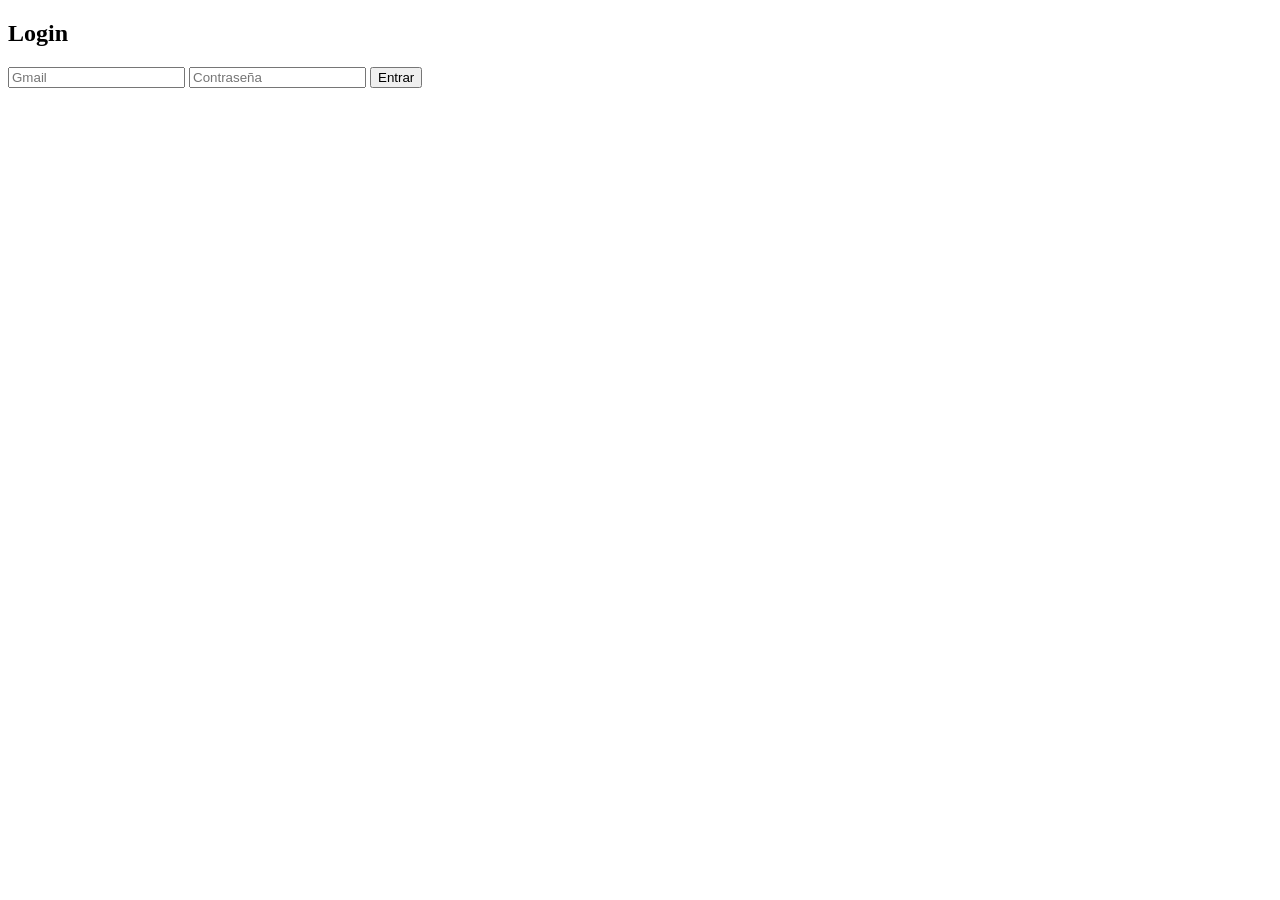
==== index.html @ 4f7f850d "Crear index.html" ====
<!DOCTYPE html>
<html>
<head>
<meta charset="UTF-8">
<title>Login Panel</title>
<link rel="stylesheet" href="style.css">
</head>

<body>

<div class="panel">

<h2>Login</h2>

<input id="gmail" placeholder="Gmail">
<input id="password" type="password" placeholder="Contraseña">

<button onclick="login()">Entrar</button>

<p id="msg"></p>

</div>

<script src="script.js"></script>

</body>
</html>
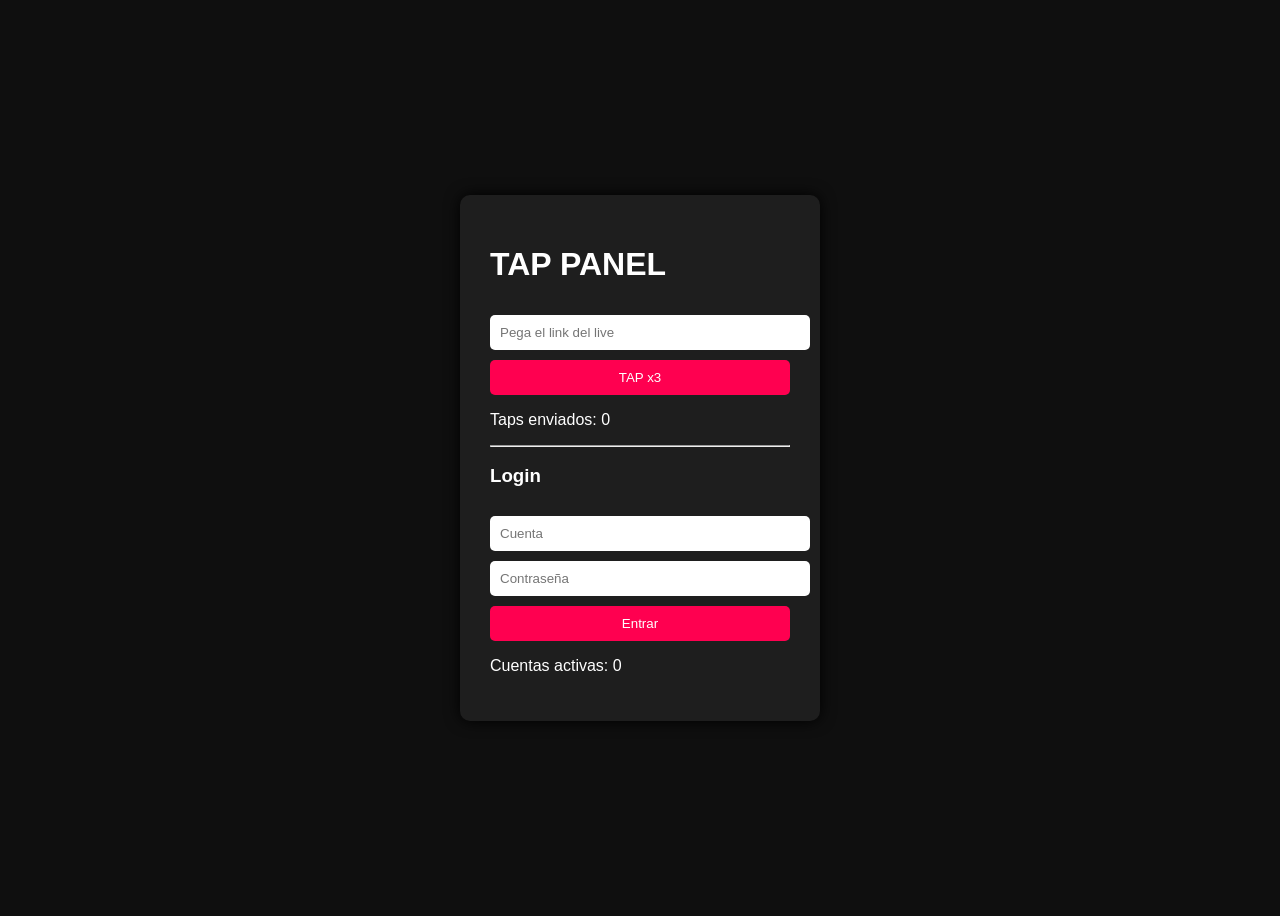
==== commit 69a35512: "Actualizar index.html" ====
--- a/index.html
+++ b/index.html
@@ -2,7 +2,7 @@
 <html>
 <head>
 <meta charset="UTF-8">
-<title>Login Panel</title>
+<title>Tap Panel</title>
 <link rel="stylesheet" href="style.css">
 </head>
 
@@ -10,14 +10,24 @@
 
 <div class="panel">
 
-<h2>Login</h2>
+<h1>TAP PANEL</h1>
 
-<input id="gmail" placeholder="Gmail">
+<input id="liveLink" placeholder="Pega el link del live">
+
+<button class="tap" onclick="tap()">TAP x3</button>
+
+<p>Taps enviados: <span id="tapCount">0</span></p>
+
+<hr>
+
+<h3>Login</h3>
+
+<input id="gmail" placeholder="Cuenta">
 <input id="password" type="password" placeholder="Contraseña">
 
 <button onclick="login()">Entrar</button>
 
-<p id="msg"></p>
+<p>Cuentas activas: <span id="active">0</span></p>
 
 </div>
 
--- a/style.css
+++ b/style.css
@@ -0,0 +1,50 @@
+body{
+
+background:#0f0f0f;
+color:white;
+font-family:Arial;
+display:flex;
+justify-content:center;
+align-items:center;
+height:100vh;
+
+}
+
+.panel{
+
+background:#1e1e1e;
+padding:30px;
+border-radius:10px;
+width:300px;
+box-shadow:0 0 15px black;
+
+}
+
+input{
+
+width:100%;
+padding:10px;
+margin-top:10px;
+border:none;
+border-radius:5px;
+
+}
+
+button{
+
+width:100%;
+padding:10px;
+margin-top:10px;
+background:#ff0050;
+border:none;
+color:white;
+border-radius:5px;
+cursor:pointer;
+
+}
+
+button:hover{
+
+background:#ff2c70;
+
+}
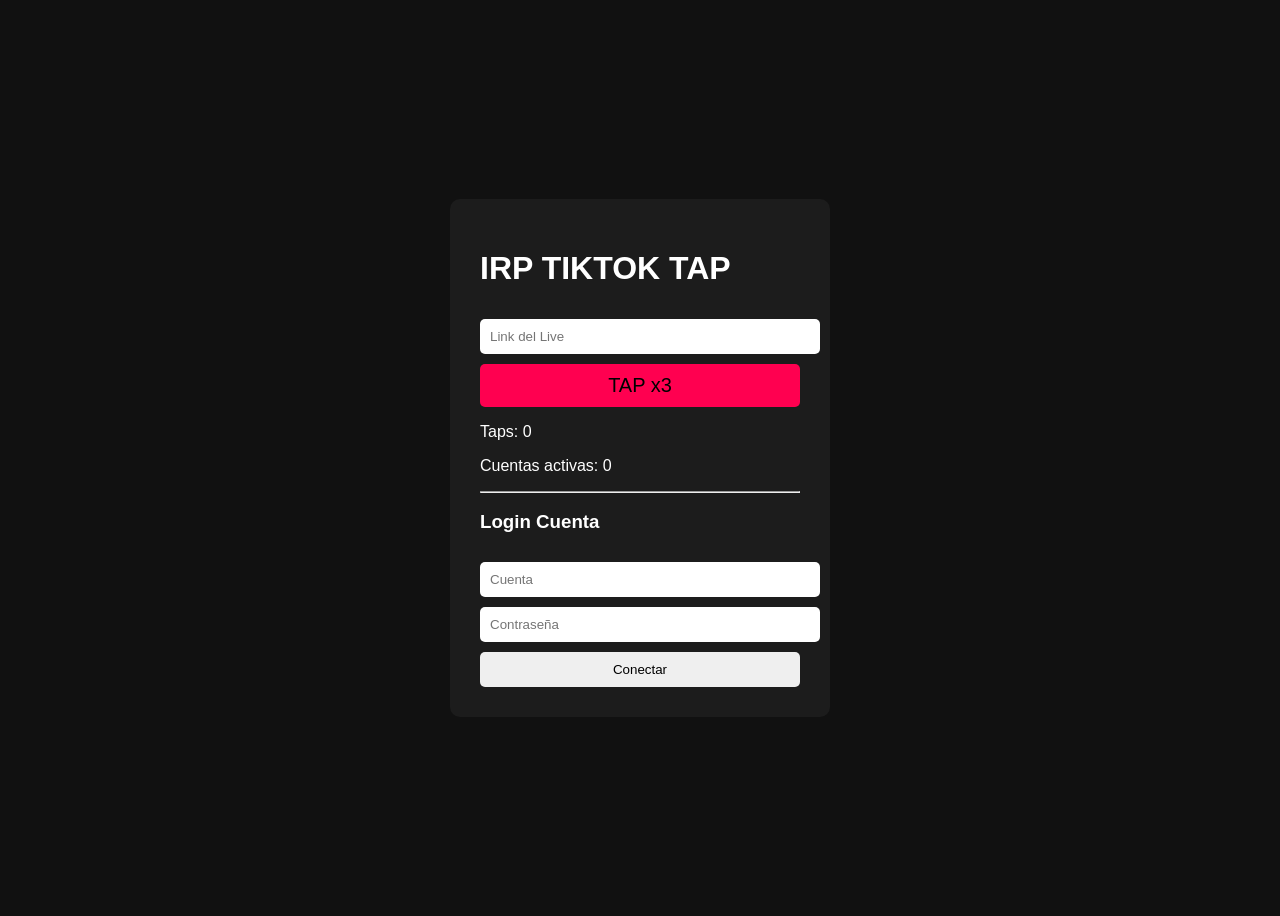
==== commit 9b9d7c88: "Actualizar index.html" ====
--- a/index.html
+++ b/index.html
@@ -1,37 +1,70 @@
 <!DOCTYPE html>
-<html>
+<html lang="es">
+
 <head>
 <meta charset="UTF-8">
-<title>Tap Panel</title>
+<meta name="viewport" content="width=device-width,initial-scale=1.0">
+<title>IRP TIKTOK TAP</title>
+
 <link rel="stylesheet" href="style.css">
+
 </head>
 
 <body>
 
 <div class="panel">
 
-<h1>TAP PANEL</h1>
+<h1>IRP TIKTOK TAP</h1>
 
-<input id="liveLink" placeholder="Pega el link del live">
+<input id="live" placeholder="Link del Live">
 
 <button class="tap" onclick="tap()">TAP x3</button>
 
-<p>Taps enviados: <span id="tapCount">0</span></p>
+<div class="stats">
+
+<p>Taps: <span id="tapCount">0</span></p>
+<p>Cuentas activas: <span id="active">0</span></p>
+
+</div>
 
 <hr>
 
-<h3>Login</h3>
+<h3>Login Cuenta</h3>
 
 <input id="gmail" placeholder="Cuenta">
 <input id="password" type="password" placeholder="Contraseña">
 
-<button onclick="login()">Entrar</button>
-
-<p>Cuentas activas: <span id="active">0</span></p>
+<button class="login" onclick="login()">Conectar</button>
 
 </div>
 
-<script src="script.js"></script>
+<script>
+
+let taps = 0
+let active = 0
+
+function tap(){
+
+taps += 3
+document.getElementById("tapCount").innerText = taps
+
+}
+
+function login(){
+
+let gmail = document.getElementById("gmail").value
+let pass = document.getElementById("password").value
+
+if(gmail && pass){
+
+active++
+document.getElementById("active").innerText = active
+
+}
+
+}
+
+</script>
 
 </body>
 </html>
--- a/style.css
+++ b/style.css
@@ -1,50 +1,38 @@
 body{
-
-background:#0f0f0f;
+background:#111;
 color:white;
 font-family:Arial;
 display:flex;
 justify-content:center;
 align-items:center;
 height:100vh;
-
 }
 
 .panel{
-
-background:#1e1e1e;
+background:#1c1c1c;
 padding:30px;
 border-radius:10px;
-width:300px;
-box-shadow:0 0 15px black;
-
+width:320px;
 }
 
 input{
+width:100%;
+padding:10px;
+margin-top:10px;
+border-radius:5px;
+border:none;
+}
 
+button{
 width:100%;
 padding:10px;
 margin-top:10px;
 border:none;
 border-radius:5px;
-
+cursor:pointer;
 }
 
-button{
-
-width:100%;
-padding:10px;
-margin-top:10px;
+.tap{
 background:#ff0050;
-border:none;
-color:white;
-border-radius:5px;
-cursor:pointer;
-
-}
-
-button:hover{
-
-background:#ff2c70;
-
+font-size:20px;
 }
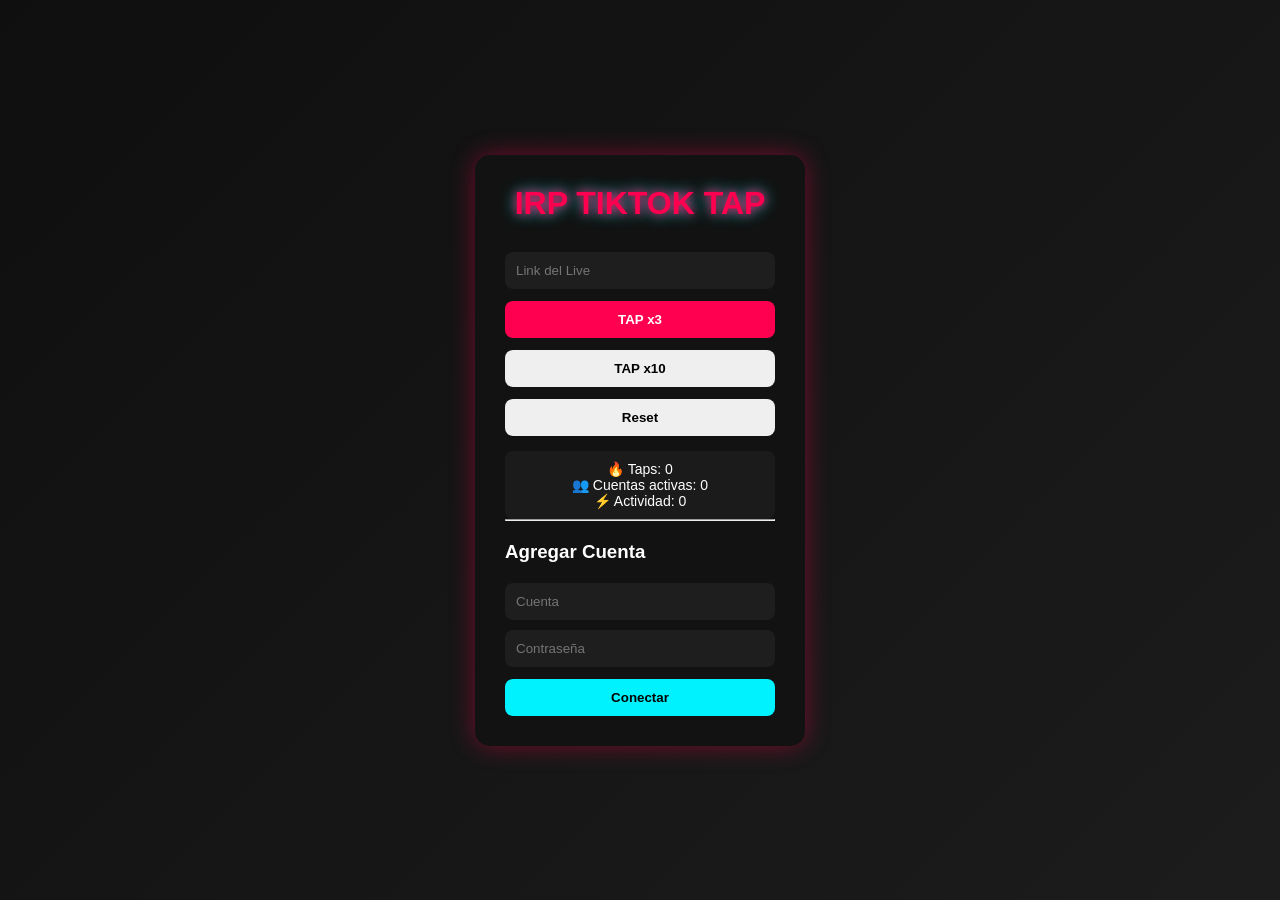
==== commit 1db7b658: "Actualizar index.html" ====
--- a/index.html
+++ b/index.html
@@ -3,11 +3,9 @@
 
 <head>
 <meta charset="UTF-8">
-<meta name="viewport" content="width=device-width,initial-scale=1.0">
+<meta name="viewport" content="width=device-width, initial-scale=1.0">
 <title>IRP TIKTOK TAP</title>
-
 <link rel="stylesheet" href="style.css">
-
 </head>
 
 <body>
@@ -18,18 +16,25 @@
 
 <input id="live" placeholder="Link del Live">
 
+<div class="controls">
+
 <button class="tap" onclick="tap()">TAP x3</button>
+<button class="tap2" onclick="tap10()">TAP x10</button>
+<button class="reset" onclick="reset()">Reset</button>
+
+</div>
 
 <div class="stats">
 
-<p>Taps: <span id="tapCount">0</span></p>
-<p>Cuentas activas: <span id="active">0</span></p>
+<p>🔥 Taps: <span id="tapCount">0</span></p>
+<p>👥 Cuentas activas: <span id="active">0</span></p>
+<p>⚡ Actividad: <span id="activity">0</span></p>
 
 </div>
 
 <hr>
 
-<h3>Login Cuenta</h3>
+<h3>Agregar Cuenta</h3>
 
 <input id="gmail" placeholder="Cuenta">
 <input id="password" type="password" placeholder="Contraseña">
@@ -42,12 +47,24 @@
 
 let taps = 0
 let active = 0
+let activity = 0
 
 function tap(){
+taps += 3
+activity++
+update()
+}
 
-taps += 3
-document.getElementById("tapCount").innerText = taps
+function tap10(){
+taps += 10
+activity++
+update()
+}
 
+function reset(){
+taps = 0
+activity = 0
+update()
 }
 
 function login(){
@@ -58,9 +75,17 @@
 if(gmail && pass){
 
 active++
-document.getElementById("active").innerText = active
+update()
 
 }
+
+}
+
+function update(){
+
+document.getElementById("tapCount").innerText = taps
+document.getElementById("active").innerText = active
+document.getElementById("activity").innerText = activity
 
 }
 
--- a/style.css
+++ b/style.css
@@ -1,38 +1,134 @@
+*{
+margin:0;
+padding:0;
+box-sizing:border-box;
+}
+
 body{
-background:#111;
-color:white;
-font-family:Arial;
+
+height:100vh;
 display:flex;
 justify-content:center;
 align-items:center;
-height:100vh;
+
+background:linear-gradient(135deg,#0f0f0f,#1c1c1c);
+
+font-family:Arial;
+color:white;
+
 }
 
 .panel{
-background:#1c1c1c;
+
+width:330px;
 padding:30px;
-border-radius:10px;
-width:320px;
+
+background:#121212;
+
+border-radius:15px;
+
+box-shadow:0 0 25px rgba(255,0,80,.4);
+
+}
+
+h1{
+
+text-align:center;
+margin-bottom:20px;
+
+color:#ff0050;
+
+text-shadow:0 0 10px #ff0050,0 0 15px #00f2ff;
+
+}
+
+h3{
+
+margin-top:20px;
+margin-bottom:10px;
+
 }
 
 input{
+
 width:100%;
-padding:10px;
+padding:11px;
+
 margin-top:10px;
-border-radius:5px;
+
 border:none;
+border-radius:8px;
+
+background:#1e1e1e;
+color:white;
+
+outline:none;
+
+}
+
+input:focus{
+
+box-shadow:0 0 8px #00f2ff;
+
 }
 
 button{
+
 width:100%;
-padding:10px;
-margin-top:10px;
+padding:11px;
+
+margin-top:12px;
+
 border:none;
-border-radius:5px;
+border-radius:8px;
+
 cursor:pointer;
+
+font-weight:bold;
+
+transition:.3s;
+
 }
 
 .tap{
+
 background:#ff0050;
-font-size:20px;
+color:white;
+
+}
+
+.tap:hover{
+
+background:#ff2c70;
+box-shadow:0 0 12px #ff0050;
+
+}
+
+.login{
+
+background:#00f2ff;
+color:black;
+
+}
+
+.login:hover{
+
+background:#00d0e0;
+
+}
+
+.stats{
+
+margin-top:15px;
+
+padding:10px;
+
+background:#1b1b1b;
+
+border-radius:8px;
+
+text-align:center;
+
+font-size:14px;
+
 }
